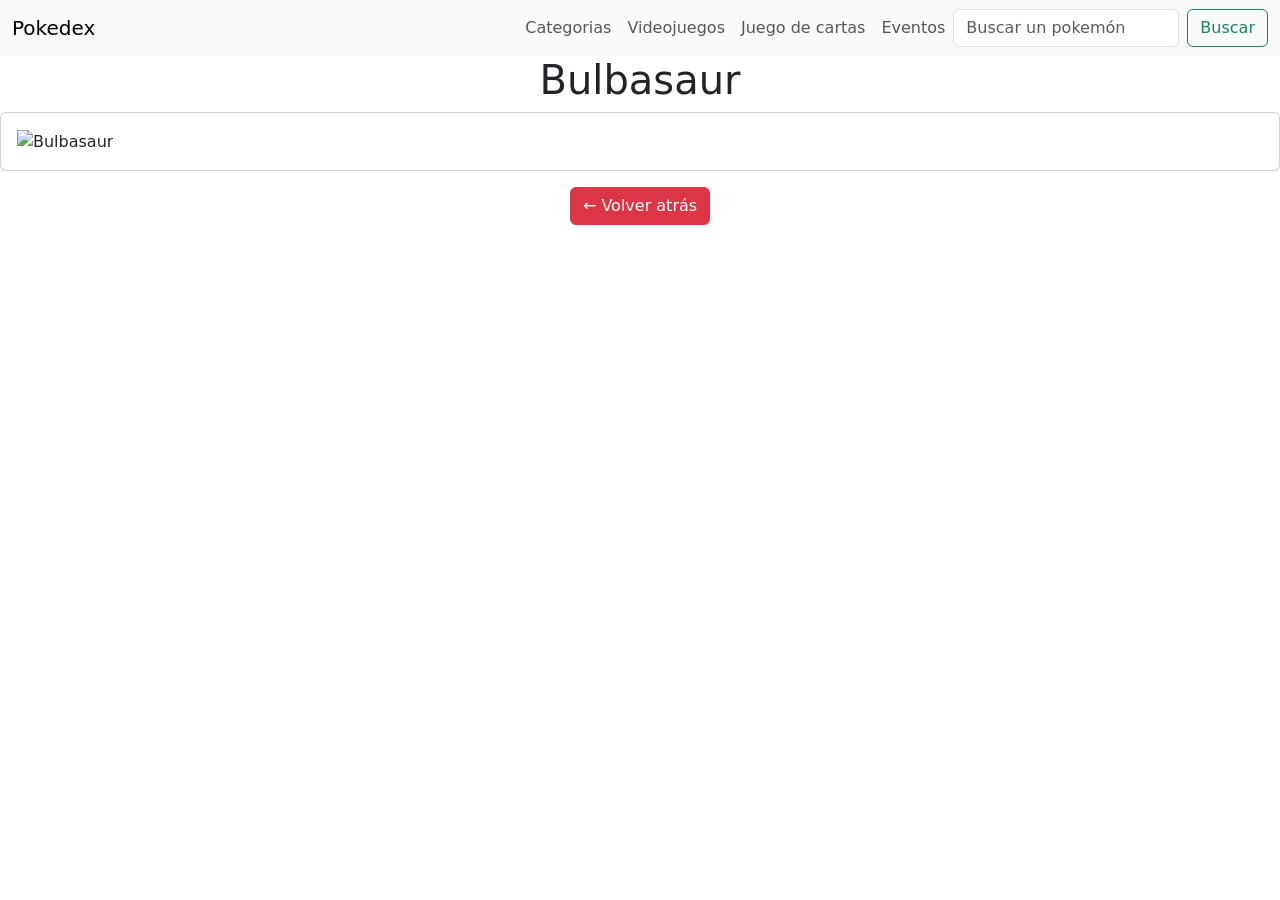
==== pages/details.html @ 7e7057c5 "feat: detail card" ====
<!DOCTYPE html>
<html lang="es">

<head>
    <meta charset="UTF-8">
    <meta name="description" content="Sitio web personajes Pokemon">
    <meta name="author" content="Rodrigo Sosa, Javier Brito, Ricardo Mota">
    <meta name="viewport" content="width=device-width, initial-scale=1.0">
    <link rel="stylesheet" href="https://cdn.jsdelivr.net/npm/bootstrap@5.3.8/dist/css/bootstrap.min.css">
    <link rel="stylesheet" href="./css/style.css">
    <title>Pokedex</title>
</head>

<body>
    <header>
        <nav class="navbar navbar-expand-lg bg-body-tertiary custom-navbar">
            <div class="container-fluid">
                <a class="navbar-brand" href="#">Pokedex</a>
                <button class="navbar-toggler" type="button" data-bs-toggle="collapse"
                    data-bs-target="#navbarSupportedContent" aria-controls="navbarSupportedContent"
                    aria-expanded="false" aria-label="Toggle navigation">
                    <span class="navbar-toggler-icon"></span>
                </button>
                <div class="collapse navbar-collapse" id="navbarSupportedContent">
                    <ul class="navbar-nav ms-auto mb-2 mb-lg-0">
                        <li class="nav-item">
                            <a class="nav-link" aria-current="page" href="#">Categorias</a>
                        </li>
                        <li class="nav-item">
                            <a class="nav-link" href="#">Videojuegos</a>
                        </li>
                        <li class="nav-item">
                            <a class="nav-link" href="#">Juego de cartas</a>
                        </li>
                        <li class="nav-item">
                            <a class="nav-link" href="#">Eventos</a>
                        </li>
                    </ul>
                    <form class="d-flex" role="search">
                        <input class="form-control me-2" type="search" placeholder="Buscar un pokemón"
                            aria-label="Search" />
                        <button class="btn btn-outline-success" type="submit">Buscar</button>
                    </form>
                </div>
            </div>
        </nav>
    </header>
    <main>
        <section>
            <div class="d-flex justify-content-center">
                <h1>Bulbasaur</h1>
            </div>
            <div class="card mb-3">
                <div class="card-body">
                    <img class="active"
                        src="https://www.pokemon.com/static-assets/content-assets/cms2/img/pokedex/full/001.png"
                        alt="Bulbasaur">
                </div>
            </div>
        </section>
        <div class="d-flex justify-content-center">
            <button class="btn btn-danger ">&larr; Volver atrás</button>
        </div>
    </main>
    <footer>

    </footer>
    <script src="https://cdn.jsdelivr.net/npm/bootstrap@5.3.8/dist/js/bootstrap.bundle.min.js"></script>
</body>

</html>
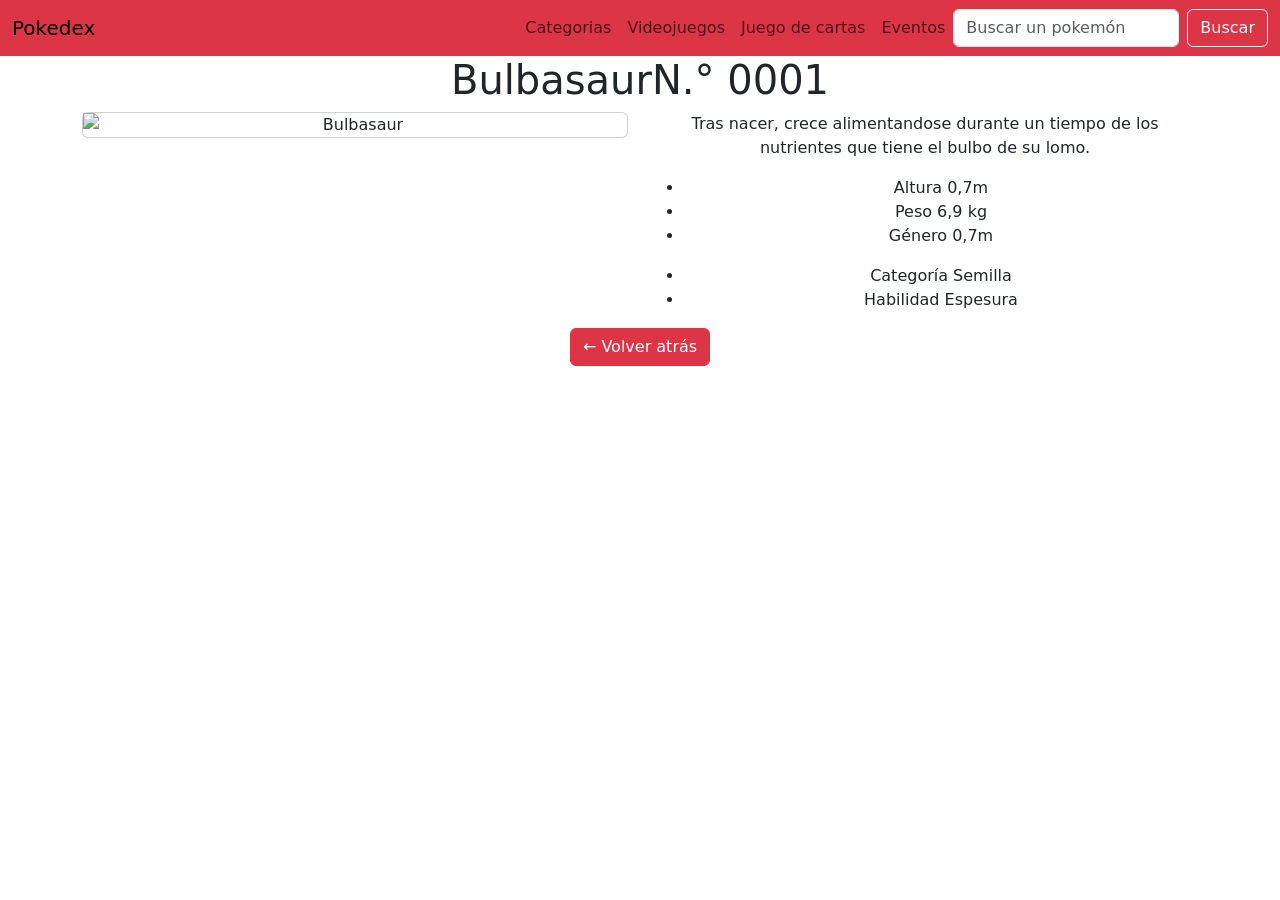
==== commit 8c350a2d: "feat: ficha detalle pokemon" ====
--- a/pages/details.html
+++ b/pages/details.html
@@ -7,15 +7,15 @@
     <meta name="author" content="Rodrigo Sosa, Javier Brito, Ricardo Mota">
     <meta name="viewport" content="width=device-width, initial-scale=1.0">
     <link rel="stylesheet" href="https://cdn.jsdelivr.net/npm/bootstrap@5.3.8/dist/css/bootstrap.min.css">
-    <link rel="stylesheet" href="./css/style.css">
+    <link rel="stylesheet" href="../css/style.css">
     <title>Pokedex</title>
 </head>
 
 <body>
     <header>
-        <nav class="navbar navbar-expand-lg bg-body-tertiary custom-navbar">
+        <nav class="navbar navbar-expand-lg custom-navbar">
             <div class="container-fluid">
-                <a class="navbar-brand" href="#">Pokedex</a>
+                <a class="navbar-brand" href="../index.html">Pokedex</a>
                 <button class="navbar-toggler" type="button" data-bs-toggle="collapse"
                     data-bs-target="#navbarSupportedContent" aria-controls="navbarSupportedContent"
                     aria-expanded="false" aria-label="Toggle navigation">
@@ -39,7 +39,7 @@
                     <form class="d-flex" role="search">
                         <input class="form-control me-2" type="search" placeholder="Buscar un pokemón"
                             aria-label="Search" />
-                        <button class="btn btn-outline-success" type="submit">Buscar</button>
+                        <button class="btn btn-outline-light" type="button">Buscar</button>
                     </form>
                 </div>
             </div>
@@ -49,17 +49,64 @@
         <section>
             <div class="d-flex justify-content-center">
                 <h1>Bulbasaur</h1>
+                <h1>N.° 0001</h1>
             </div>
-            <div class="card mb-3">
-                <div class="card-body">
-                    <img class="active"
-                        src="https://www.pokemon.com/static-assets/content-assets/cms2/img/pokedex/full/001.png"
-                        alt="Bulbasaur">
+            <div class="container text-center">
+                <div class="row">
+                    <div class="col">
+                        <div class="card">
+                            <img class="active"
+                                src="https://www.pokemon.com/static-assets/content-assets/cms2/img/pokedex/full/001.png"
+                                alt="Bulbasaur">
+                        </div>
+                    </div>
+                    <div class="col">
+                        <p>Tras nacer, crece alimentandose durante un tiempo de los nutrientes que tiene el bulbo de
+                            su lomo.</p>
+                        <div class="color-bg color-lightblue match active" style>
+                            <div class="column-7">
+                                <div class="left-column">
+                                    <ul>
+                                        <li>
+                                            <span class="attribute-title">Altura</span>
+                                            <span class="attribute-value">0,7m</span>
+                                        </li>
+                                        <li>
+                                            <span class="attribute-title">Peso</span>
+                                            <span class="attribute-value">6,9 kg</span>
+                                        </li>
+                                        <li>
+                                            <span class="attribute-title">Género</span>
+                                            <span class="attribute-value">0,7m</span>
+                                        </li>
+                                    </ul>
+                                </div>
+                            </div>
+                            <div class="column-7">
+                                <div class="left-column">
+                                    <ul>
+                                        <li>
+                                            <span class="attribute-title">Categoría</span>
+                                            <span class="attribute-value">Semilla</span>
+                                        </li>
+                                        <li>
+                                            <span class="attribute-title">Habilidad</span>
+                                            <span class="attribute-value">Espesura</span>
+                                        </li>
+                                    </ul>
+                                </div>
+                            </div>
+                        </div>
+                    </div>
                 </div>
+            </div>
+            <div>
+
             </div>
         </section>
         <div class="d-flex justify-content-center">
-            <button class="btn btn-danger ">&larr; Volver atrás</button>
+            <!-- <button class="btn btn-danger" type="button" >&larr; Volver atrás</button> -->
+            <a href="../index.html" class="btn btn-danger" role="button">&larr; Volver atrás</a>
         </div>
     </main>
     <footer>
--- a/css/style.css
+++ b/css/style.css
@@ -0,0 +1,14 @@
+.custom-navbar {
+    background-color: #DC3545;
+    header nav div a {
+        color: white;
+    }
+}
+
+.detail-title {
+    
+}
+
+.image-card-detail {
+    width: 150px;
+}
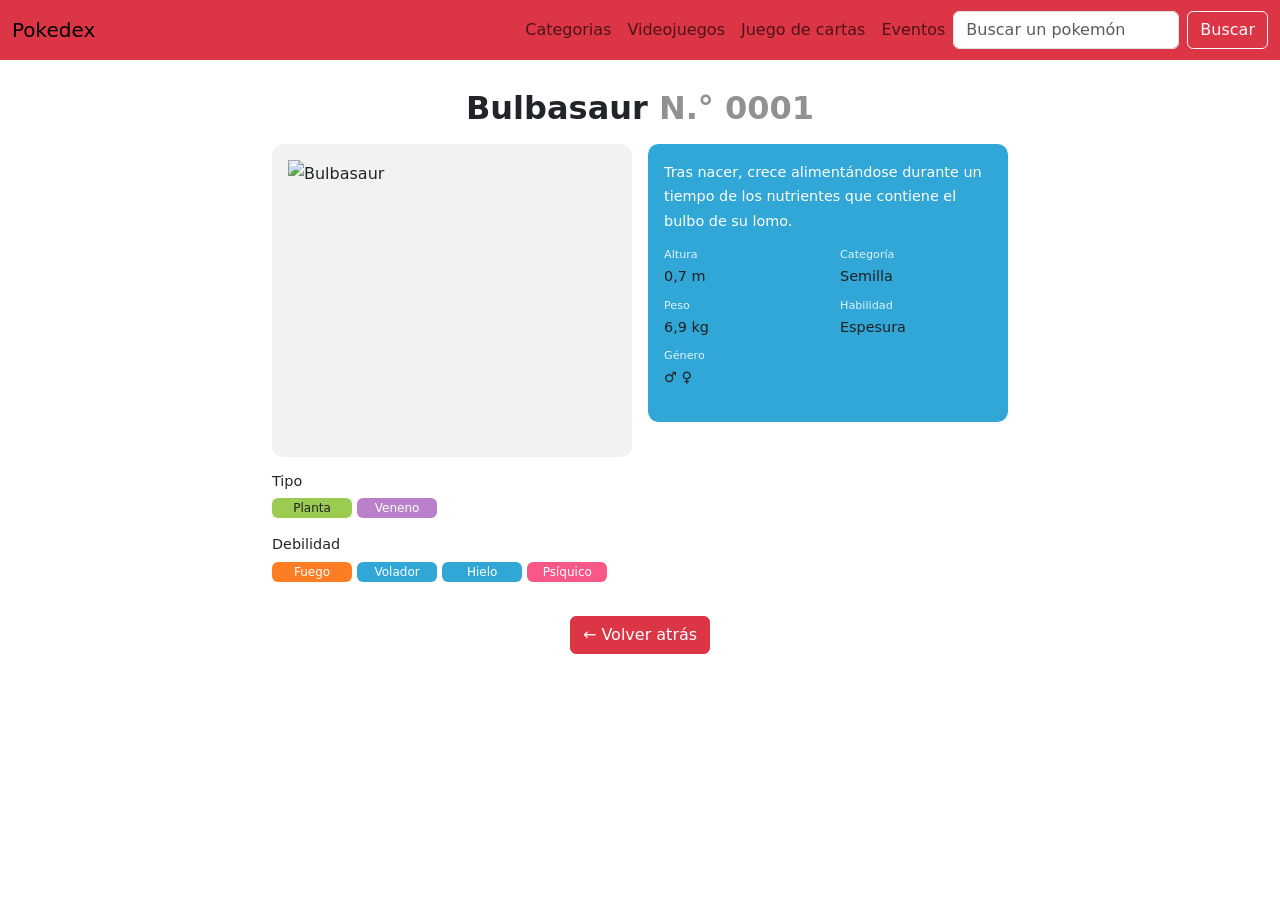
==== commit 557c3764: "feat: add detailed view for Pokémon with responsive layout and styling" ====
--- a/pages/details.html
+++ b/pages/details.html
@@ -11,7 +11,7 @@
     <title>Pokedex</title>
 </head>
 
-<body>
+<body class="detail-page">
     <header>
         <nav class="navbar navbar-expand-lg custom-navbar">
             <div class="container-fluid">
@@ -45,69 +45,57 @@
             </div>
         </nav>
     </header>
-    <main>
-        <section>
-            <div class="d-flex justify-content-center">
-                <h1>Bulbasaur</h1>
-                <h1>N.° 0001</h1>
-            </div>
-            <div class="container text-center">
-                <div class="row">
-                    <div class="col">
-                        <div class="card">
-                            <img class="active"
-                                src="https://www.pokemon.com/static-assets/content-assets/cms2/img/pokedex/full/001.png"
-                                alt="Bulbasaur">
-                        </div>
+    <main class="detail-main">
+        <section class="container pokemon-detail-container">
+            <h1 class="detail-title">Bulbasaur <span class="text-numero-badge">N.° 0001</span></h1>
+            <div class="row g-3">
+                <div class="col-md-6">
+                    <div class="detail-image-frame">
+                        <img class="img-fluid" src="../img/Bulbasaur001.png" alt="Bulbasaur">
                     </div>
-                    <div class="col">
-                        <p>Tras nacer, crece alimentandose durante un tiempo de los nutrientes que tiene el bulbo de
-                            su lomo.</p>
-                        <div class="color-bg color-lightblue match active" style>
-                            <div class="column-7">
-                                <div class="left-column">
-                                    <ul>
-                                        <li>
-                                            <span class="attribute-title">Altura</span>
-                                            <span class="attribute-value">0,7m</span>
-                                        </li>
-                                        <li>
-                                            <span class="attribute-title">Peso</span>
-                                            <span class="attribute-value">6,9 kg</span>
-                                        </li>
-                                        <li>
-                                            <span class="attribute-title">Género</span>
-                                            <span class="attribute-value">0,7m</span>
-                                        </li>
-                                    </ul>
-                                </div>
+                    <section class="mt-3" aria-labelledby="types-title">
+                        <h2 class="detail-section-title" id="types-title">Tipo</h2>
+                        <span class="badge badge-green">Planta</span>
+                        <span class="badge badge-violet">Veneno</span>
+                    </section>
+                    <section class="mt-3" aria-labelledby="weakness-title">
+                        <h2 class="detail-section-title" id="weakness-title">Debilidad</h2>
+                        <span class="badge badge-orange">Fuego</span>
+                        <span class="badge badge-blue">Volador</span>
+                        <span class="badge badge-blue">Hielo</span>
+                        <span class="badge badge-pink">Psíquico</span>
+                    </section>
+                </div>
+                <div class="col-md-6">
+                    <div class="detail-info-panel">
+                        <p>Tras nacer, crece alimentándose durante un tiempo de los nutrientes que contiene el bulbo de su lomo.</p>
+                        <div class="row">
+                            <div class="col-6">
+                                <dl class="detail-attribute">
+                                    <dt>Altura</dt>
+                                    <dd>0,7 m</dd>
+                                    <dt>Peso</dt>
+                                    <dd>6,9 kg</dd>
+                                    <dt>Género</dt>
+                                    <dd><span aria-label="Masculino">♂</span> <span aria-label="Femenino">♀</span></dd>
+                                </dl>
                             </div>
-                            <div class="column-7">
-                                <div class="left-column">
-                                    <ul>
-                                        <li>
-                                            <span class="attribute-title">Categoría</span>
-                                            <span class="attribute-value">Semilla</span>
-                                        </li>
-                                        <li>
-                                            <span class="attribute-title">Habilidad</span>
-                                            <span class="attribute-value">Espesura</span>
-                                        </li>
-                                    </ul>
-                                </div>
+                            <div class="col-6">
+                                <dl class="detail-attribute">
+                                    <dt>Categoría</dt>
+                                    <dd>Semilla</dd>
+                                    <dt>Habilidad</dt>
+                                    <dd>Espesura</dd>
+                                </dl>
                             </div>
                         </div>
                     </div>
                 </div>
             </div>
-            <div>
-
+            <div class="text-center detail-back">
+                <a href="../index.html" class="btn btn-danger">&larr; Volver atrás</a>
             </div>
         </section>
-        <div class="d-flex justify-content-center">
-            <!-- <button class="btn btn-danger" type="button" >&larr; Volver atrás</button> -->
-            <a href="../index.html" class="btn btn-danger" role="button">&larr; Volver atrás</a>
-        </div>
     </main>
     <footer>
 
--- a/css/style.css
+++ b/css/style.css
@@ -1,3 +1,203 @@
+* {
+  margin: 0px;
+  padding: 0px;
+  box-sizing: border-box;
+}
+
+:root {
+  --fondo-card: #f2f2f2;
+  --badge-green: #9bcb50;
+  --badge-violet: #ba80c9;
+  --badge-orange: #fd7d25;
+  --btn-blue: #1a82b1;
+  --badge-blue: #30a7d7;
+  --text-numero-badge: #919191;
+  --badge-grey: #a5acaf;
+  --badge-yellow: #eed535;
+  --badge-mustard: #ab9841;
+}
+/* Estilos del Body */
+body {
+  line-height: 1.7;
+  display: flex;
+  flex-direction: column;
+  min-width: 100vh;
+}
+
+/* Estilo del main */
+main {
+  width: 100%;
+  max-width: 1000px;
+  margin-inline: auto;
+  padding: 10px 12px;
+  flex-grow: 1;
+}
+
+.custom-navbar {
+  background-color: #dc3545;
+}
+
+/* Imagen Principal */
+.hero-container {
+  position: relative;
+  left: 50%;
+  width: 100vw;
+  transform: translateX(-50%);
+  margin-bottom: 2.5rem;
+}
+
+.img-hero {
+  display: block;
+  width: 100%;
+  height: 350px;
+  object-fit: cover;
+}
+
+/* Badge negro al costado con position */
+.hero-box {
+  position: absolute;
+  bottom: 1rem;
+  left: 0;
+  display: flex;
+  width: 3rem;
+  height: 9rem;
+  flex-direction: column;
+  align-items: center;
+  justify-content: space-between;
+  padding: 0.75rem;
+  background-color: #000;
+  color: var(--fondo-card);
+  border: 1px solid var(--fondo-card);
+  border-left: 0;
+  border-radius: 0 5px 5px 0;
+}
+
+.hero-box p {
+  font-size: 0.7rem;
+  text-align: center;
+}
+
+/* Boton y el form de seleccion */
+.btn-sorprendeme {
+  width: 100%;
+  max-width: 29.5rem;
+}
+
+.selector-container {
+  display: flex;
+  align-items: center;
+  justify-content: flex-end;
+  gap: 8px;
+  margin-bottom: 2.5rem;
+}
+
+.selector-pokemon {
+  width: 170px;
+}
+
+/* Grilla Card de Pokemon */
+div.card {
+  position: relative;
+  width: 100%;
+  max-width: 14rem;
+  margin-inline: auto;
+  transition:
+    transform 0.3s ease,
+    box-shadow 0.3s ease;
+}
+div.card:hover {
+  position: relative;
+  width: 100%;
+  max-width: 14rem;
+  margin-inline: auto;
+  transform: translateY(-8px);
+}
+
+div.card .card-body {
+  padding: 0.4rem 0.65rem;
+  line-height: 1.2;
+}
+
+div.card .text-numero-badge {
+  margin-bottom: 0.2rem;
+}
+
+div.card .card-title {
+  margin-bottom: 0.3rem;
+  font-size: 1rem;
+}
+
+div.card .card-img-top {
+  object-fit: contain;
+  border: 1px solid #dee2e6;
+  background-color: var(--fondo-card);
+  border-radius: var(--bs-card-border-radius);
+  padding: 1rem;
+  transition: transform 0.25s ease;
+}
+
+/* Estilos de badge */
+.badge-green {
+  background-color: var(--badge-green);
+  width: 5rem;
+  color: #212121;
+  font-weight: 300;
+}
+
+.badge-violet {
+  background-color: var(--badge-violet);
+  font-weight: 300;
+  width: 5rem;
+}
+
+.badge-orange {
+  background-color: var(--badge-orange);
+  font-weight: 300;
+  width: 5rem;
+}
+.badge-yellow {
+  background-color: var(--badge-yellow);
+  font-weight: 300;
+  width: 5rem;
+  color: #212121;
+}
+.badge-mustard {
+  background-color: var(--badge-mustard);
+  font-weight: 300;
+  width: 5rem;
+  color: #212121;
+}
+
+.badge-blue {
+  background-color: var(--badge-blue);
+  font-weight: 300;
+  width: 5rem;
+}
+
+.badge-grey {
+  background-color: var(--badge-grey);
+  font-weight: 300;
+  color: #212121;
+  width: 5rem;
+}
+
+.text-numero-badge {
+  color: var(--text-numero-badge);
+  font-weight: 600;
+}
+
+.btn-cargar-mas {
+  background-color: #dc3545;
+  color: white;
+}
+
+/* Media query */
+@media (max-width: 576px) {
+  .img-hero {
+    height: 220px;
+  }
+}
+
 .custom-navbar {
     background-color: #DC3545;
     header nav div a {
@@ -5,10 +205,84 @@
     }
 }
 
-.detail-title {
-    
-}
-
 .image-card-detail {
     width: 150px;
-}+}
+
+.social-icons {
+    color: white;
+    font-size: 25px;
+    text-decoration: none;
+}
+
+body.detail-page {
+  min-width: 0;
+}
+
+.pokemon-detail-container {
+  max-width: 760px;
+}
+
+.detail-title {
+  margin: 1.2rem 0 1rem;
+  text-align: center;
+  font-size: 2rem;
+  font-weight: 700;
+}
+
+.detail-image-frame {
+  display: flex;
+  aspect-ratio: 1.15;
+  align-items: center;
+  justify-content: center;
+  overflow: hidden;
+  border-radius: 0.65rem;
+  background-color: var(--fondo-card);
+}
+
+.detail-image-frame img {
+  width: 100%;
+  height: 100%;
+  padding: 1rem;
+  object-fit: contain;
+}
+
+.detail-info-panel {
+  padding: 1rem;
+  border-radius: 0.65rem;
+  background-color: var(--badge-blue);
+}
+
+.detail-info-panel > p {
+  margin-bottom: 0.75rem;
+  color: white;
+  font-size: 0.9rem;
+}
+
+.detail-attribute dt {
+  margin-bottom: 0;
+  color: rgba(255, 255, 255, 0.85);
+  font-size: 0.7rem;
+  font-weight: 400;
+}
+
+.detail-attribute dd {
+  margin-bottom: 0.45rem;
+  color: #212121;
+  font-size: 0.9rem;
+}
+
+.detail-section-title {
+  margin-bottom: 0.2rem;
+  font-size: 0.9rem;
+}
+
+.badge-pink {
+  width: 5rem;
+  background-color: #f85888;
+  font-weight: 300;
+}
+
+.detail-back {
+  margin: 2rem 0 1rem;
+}
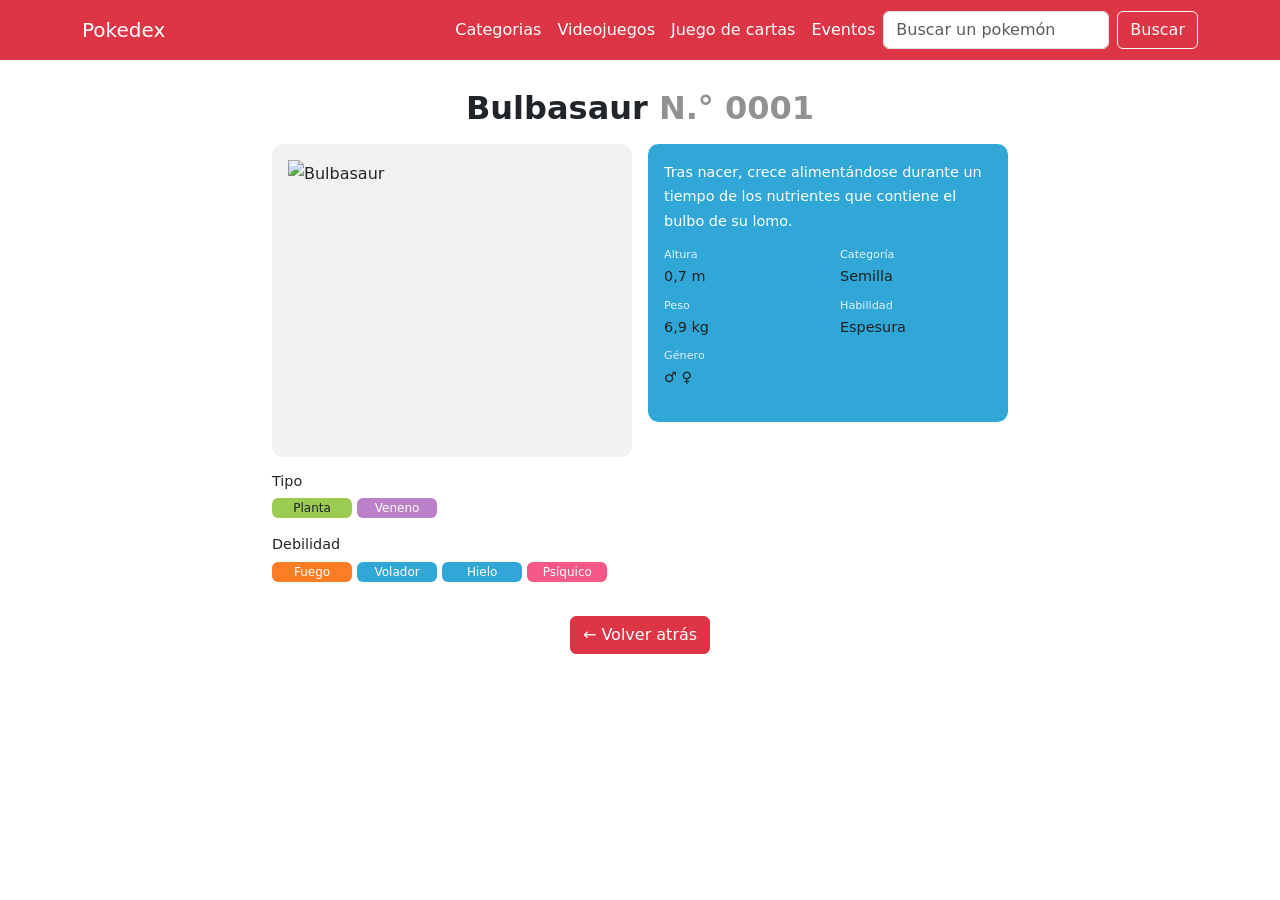
==== commit a4ba02c0: "feat: update navbar styles for better visibility and consistency" ====
--- a/pages/details.html
+++ b/pages/details.html
@@ -14,8 +14,8 @@
 <body class="detail-page">
     <header>
         <nav class="navbar navbar-expand-lg custom-navbar">
-            <div class="container-fluid">
-                <a class="navbar-brand" href="../index.html">Pokedex</a>
+            <div class="container">
+                <a class="navbar-brand text-white" href="#">Pokedex</a>
                 <button class="navbar-toggler" type="button" data-bs-toggle="collapse"
                     data-bs-target="#navbarSupportedContent" aria-controls="navbarSupportedContent"
                     aria-expanded="false" aria-label="Toggle navigation">
@@ -24,22 +24,24 @@
                 <div class="collapse navbar-collapse" id="navbarSupportedContent">
                     <ul class="navbar-nav ms-auto mb-2 mb-lg-0">
                         <li class="nav-item">
-                            <a class="nav-link" aria-current="page" href="#">Categorias</a>
+                            <a class="nav-link text-white" aria-current="page" href="#">Categorias</a>
                         </li>
                         <li class="nav-item">
-                            <a class="nav-link" href="#">Videojuegos</a>
+                            <a class="nav-link text-white" href="#">Videojuegos</a>
                         </li>
                         <li class="nav-item">
-                            <a class="nav-link" href="#">Juego de cartas</a>
+                            <a class="nav-link text-white" href="#">Juego de cartas</a>
                         </li>
                         <li class="nav-item">
-                            <a class="nav-link" href="#">Eventos</a>
+                            <a class="nav-link text-white" href="#">Eventos</a>
                         </li>
                     </ul>
                     <form class="d-flex" role="search">
                         <input class="form-control me-2" type="search" placeholder="Buscar un pokemón"
                             aria-label="Search" />
-                        <button class="btn btn-outline-light" type="button">Buscar</button>
+                        <button class="btn btn-outline-light" type="submit">
+                            Buscar
+                        </button>
                     </form>
                 </div>
             </div>
@@ -68,7 +70,8 @@
                 </div>
                 <div class="col-md-6">
                     <div class="detail-info-panel">
-                        <p>Tras nacer, crece alimentándose durante un tiempo de los nutrientes que contiene el bulbo de su lomo.</p>
+                        <p>Tras nacer, crece alimentándose durante un tiempo de los nutrientes que contiene el bulbo de
+                            su lomo.</p>
                         <div class="row">
                             <div class="col-6">
                                 <dl class="detail-attribute">
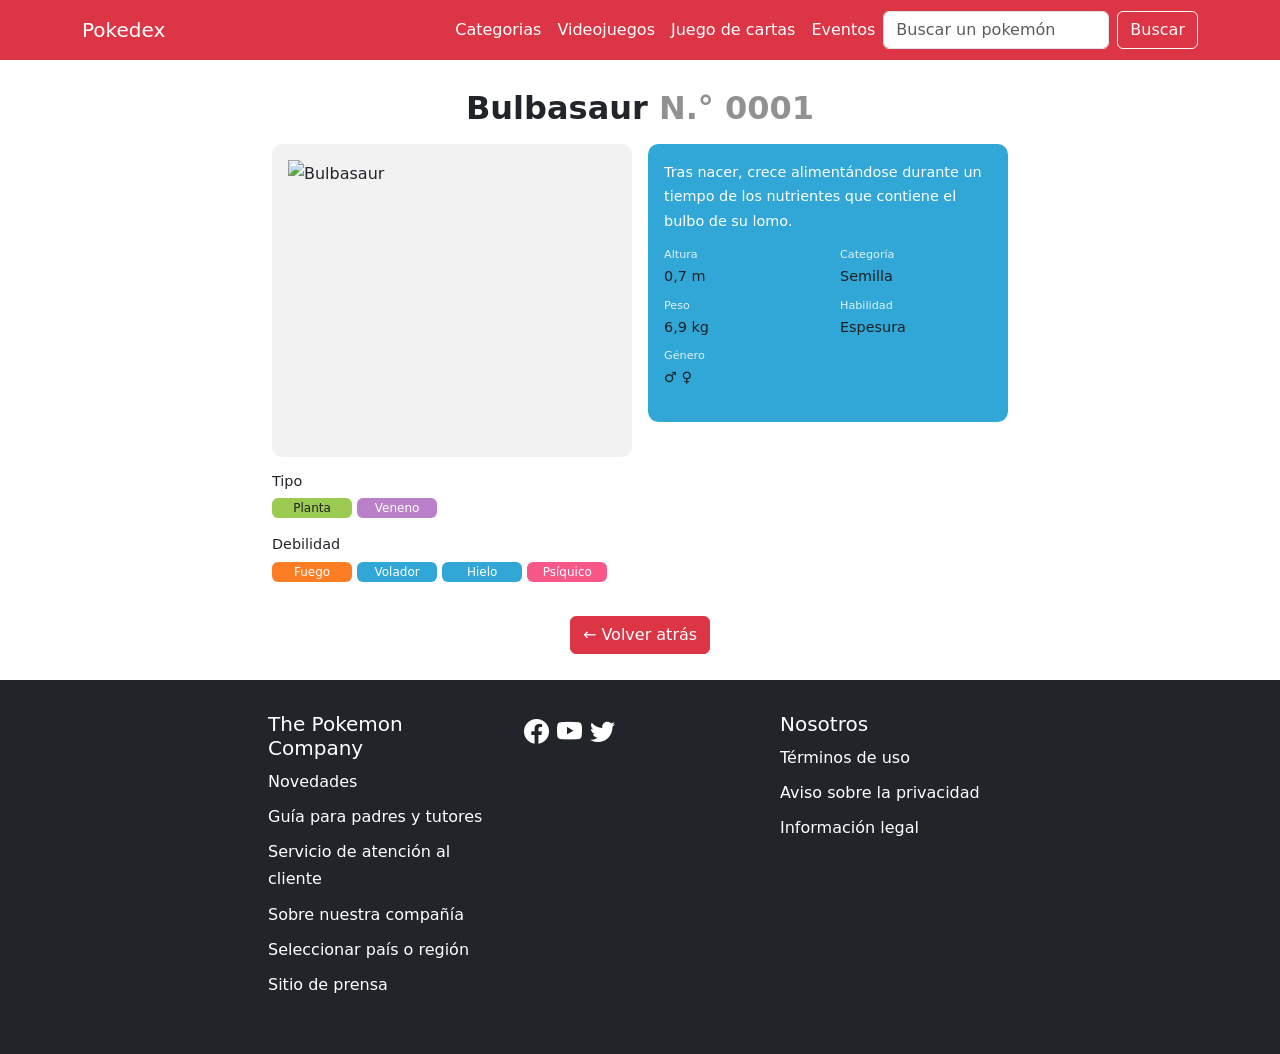
==== commit bb2eadf5: "fix: add footer on detail page" ====
--- a/pages/details.html
+++ b/pages/details.html
@@ -7,6 +7,7 @@
     <meta name="author" content="Rodrigo Sosa, Javier Brito, Ricardo Mota">
     <meta name="viewport" content="width=device-width, initial-scale=1.0">
     <link rel="stylesheet" href="https://cdn.jsdelivr.net/npm/bootstrap@5.3.8/dist/css/bootstrap.min.css">
+      <link rel="stylesheet" href="https://cdn.jsdelivr.net/npm/bootstrap-icons@1.11.3/font/bootstrap-icons.min.css">
     <link rel="stylesheet" href="../css/style.css">
     <title>Pokedex</title>
 </head>
@@ -15,7 +16,7 @@
     <header>
         <nav class="navbar navbar-expand-lg custom-navbar">
             <div class="container">
-                <a class="navbar-brand text-white" href="#">Pokedex</a>
+                <a class="navbar-brand text-white" href="../index.html">Pokedex</a>
                 <button class="navbar-toggler" type="button" data-bs-toggle="collapse"
                     data-bs-target="#navbarSupportedContent" aria-controls="navbarSupportedContent"
                     aria-expanded="false" aria-label="Toggle navigation">
@@ -100,9 +101,58 @@
             </div>
         </section>
     </main>
-    <footer>
-
-    </footer>
+    <!-- footer -->
+    <div class="container-fluid bg-dark text-white">
+        <footer class="row row-cols-1 row-cols-sm-2 row-cols-md-5 py-3 my-3 d-flex justify-content-center">
+            <div class="col mb-3">
+                <h5>The Pokemon Company</h5>
+                <ul class="nav flex-column">
+                    <li class="nav-item mb-2"><a href="./pages/error404.html"
+                            class="nav-link p-0 text-white">Novedades</a>
+                    </li>
+                    <li class="nav-item mb-2"><a href="./pages/error404.html" class="nav-link p-0 text-white">Guía para
+                            padres
+                            y
+                            tutores</a></li>
+                    <li class="nav-item mb-2"><a href="./pages/error404.html" class="nav-link p-0 text-white">Servicio
+                            de
+                            atención
+                            al cliente</a></li>
+                    <li class="nav-item mb-2"><a href="./pages/error404.html" class="nav-link p-0 text-white">Sobre
+                            nuestra
+                            compañía</a></li>
+                    <li class="nav-item mb-2"><a href="./pages/error404.html"
+                            class="nav-link p-0 text-white">Seleccionar país
+                            o
+                            región</a></li>
+                    <li class="nav-item mb-2"><a href="./pages/error404.html" class="nav-link p-0 text-white">Sitio de
+                            prensa</a>
+                    </li>
+                </ul>
+            </div>
+            <div class="social-icons">
+                <i class="bi bi-facebook"></i>
+                <i class="bi bi-youtube"></i>
+                <i class="bi bi-twitter"></i>
+            </div>
+            <div class="col mb-3">
+                <h5>Nosotros</h5>
+                <ul class="nav flex-column">
+                    <li class="nav-item mb-2"><a href="./pages/error404.html" class="nav-link p-0 text-white">Términos
+                            de
+                            uso</a>
+                    </li>
+                    <li class="nav-item mb-2"><a href="./pages/error404.html" class="nav-link p-0 text-white">Aviso
+                            sobre la
+                            privacidad</a></li>
+                    <li class="nav-item mb-2"><a href="./pages/error404.html"
+                            class="nav-link p-0 text-white">Información
+                            legal</a>
+                    </li>
+                </ul>
+            </div>
+        </footer>
+    </div>
     <script src="https://cdn.jsdelivr.net/npm/bootstrap@5.3.8/dist/js/bootstrap.bundle.min.js"></script>
 </body>
 
--- a/css/style.css
+++ b/css/style.css
@@ -286,3 +286,7 @@
 .detail-back {
   margin: 2rem 0 1rem;
 }
+
+.img-error {
+  width: 26rem;
+}
